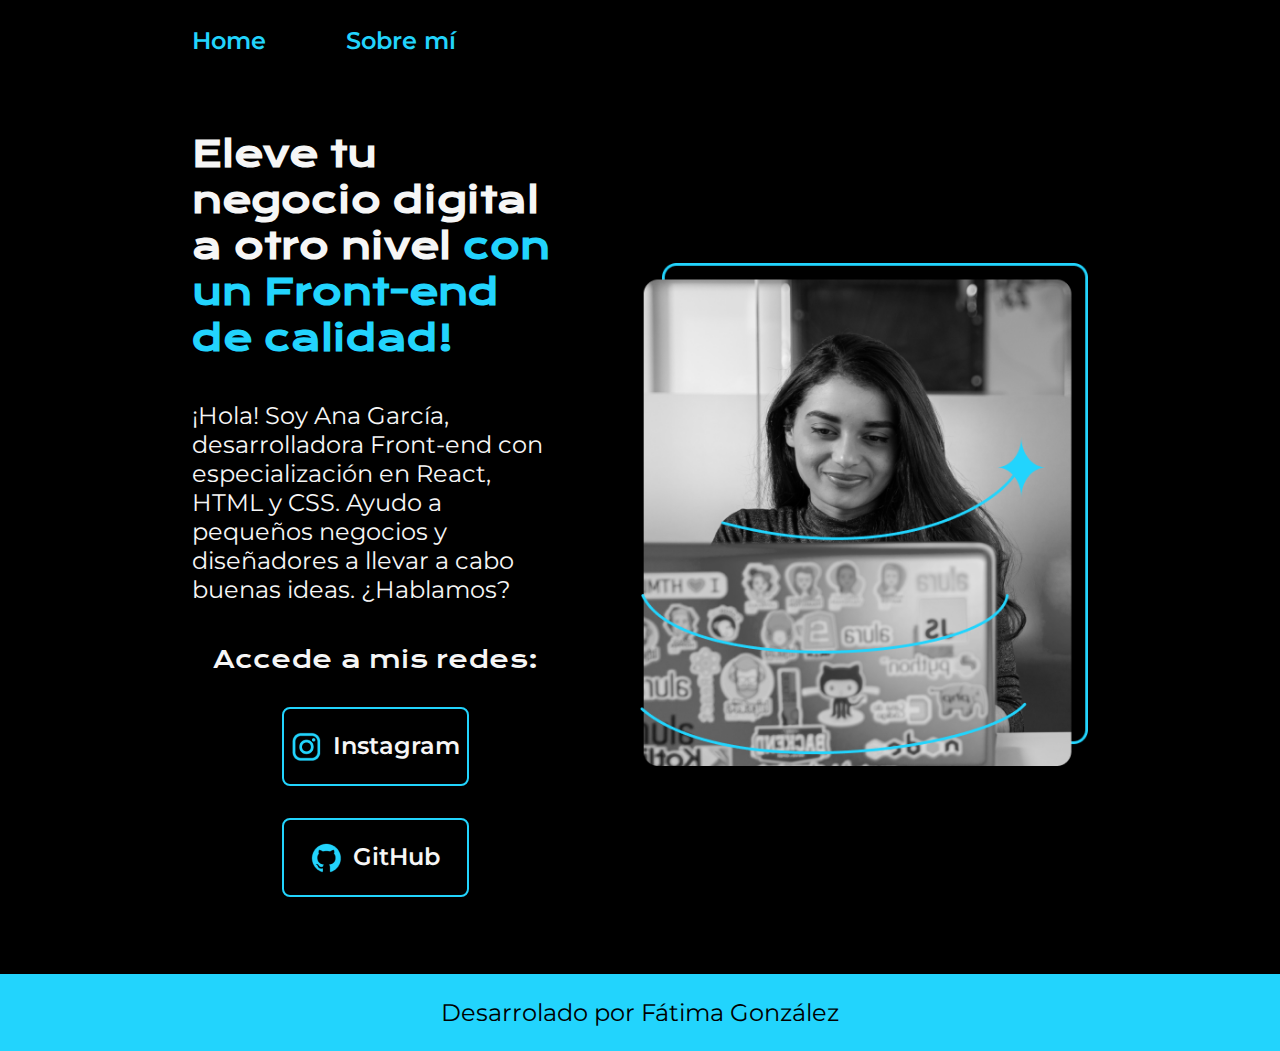
==== index.html @ a782a059 "reando el proyecto" ====
<!DOCTYPE html>
<html lang="es-mx">

<head>
    <meta charset="UTF-8">
    <meta http-equiv="X-UA-Compatible" content="IE=edge">
    <meta name="viewport" content="width=device-width, initial-scale=1.0">
    <title>Portafolio</title>
    <link rel="stylesheet" href="./styles/style.css">


</head>

<body>
    <header class="header">
        <nav class="header__menu">
            <a class="header__menu__link" href="index.html">Home</a>
            <a class="header__menu__link" href="about.html">Sobre mí</a>
        </nav>
    </header>
    <main class="presentacion">
        <section class="presentacion__contenido">
            <h1 class="presentacion__contenido__titulo">
                Eleve tu negocio digital a otro nivel
                <strong class="titulo-destaque">con un Front-end de calidad!
                </strong>
            </h1>
            <p class="presentacion__contenido__texto">¡Hola! Soy Ana García, desarrolladora Front-end con
                especialización en React, HTML y CSS. Ayudo a pequeños
                negocios y diseñadores a llevar a cabo buenas ideas.
                ¿Hablamos?

            </p>
            <div class="presentacion__enlaces">
                <h2 class="presentacion__enlaces__subtitulo">Accede a mis redes:</h2>
                <a class="presentacion__enlaces__link" href="https://instagram.com/">
                    <img src="./assets/instagram.png" alt="logo de instagram">
                    Instagram</a>
                <a class="presentacion__enlaces__link" href="https://github.com/">
                    <img src="./assets/github.png" alt="logo github">
                    GitHub</a>
            </div>

        </section>
        <img class="presentacion__imagen" src="./assets/Imagem.png" alt="Foto de Ana García desarrolando un proyecto">
    </main>
    <footer class="footer">
        <p>Desarrolado por Fátima González</p>
    </footer>
</body>

</html>
---- styles/style.css ----
@import url('https://fonts.googleapis.com/css2?family=Krona+One&family=Montserrat:wght@400;600&display=swap');

:root {
    --color-primario: #000000;
    --color-secundario: #f6f6f6;
    --color-terciario: #22D4FD;
    --color-hover: #272727;

    --fuente-montserrat: 'Montserrat', sans-serif;
    --fuente-krona: 'Krona One', sans-serif;
}



* {
    padding: 0;
    margin: 0;
}

body {
    box-sizing: border-box;
    background-color: var(--color-primario);
    color: var(--color-secundario);
}

.header {
    padding: 2% 0% 0% 15%;

}

.header__menu {
    display: flex;
    gap: 80px;


}

.header__menu__link {
    font-family: var(--fuente-montserrat);
    font-size: 1.5rem;
    font-weight: 600;
    color: var(--color-terciario);
    text-decoration: none;

}


.presentacion {
    padding: 6% 15%;
    display: flex;
    align-items: center;
    justify-content: space-between;
    gap: 82px;
}

.presentacion__contenido {
    width: 50%;
    display: flex;
    flex-direction: column;
    gap: 40px;
}

.presentacion__contenido__titulo {
    font-size: 2.25rem;
    font-family: var(--fuente-krona)
}

.titulo-destaque {
    color: var(--color-terciario);

}


.presentacion__contenido__texto {
    font-size: 1.5rem;
    font-family: var(--fuente-montserrat);
}

.presentacion__enlaces {
    display: flex;
    justify-content: space-between;
    flex-direction: column;
    justify-content: center;
    align-items: center;
    gap: 32px;

}

.presentacion__enlaces__subtitulo {
    font-family: var(--fuente-krona);
    font-size: 1.5rem;
    font-weight: 400;

}

.presentacion__enlaces__link {
    display: flex;
    justify-content: center;
    gap: 10px;
    border: 2px solid var(--color-terciario);
    width: 50%;
    text-align: center;
    border-radius: 8px;
    font-size: 1.5rem;
    font-weight: 600;
    padding: 21.5px 0;
    text-decoration: none;
    color: var(--color-secundario);
    font-family: var(--fuente-montserrat);

}

.presentacion__enlaces__link:hover {
    background-color: var(--color-hover);
}

.presentacion__imagen {
    width: 50%;
}

.footer {
    background-color: var(--color-terciario);
    padding: 24px;
    color: var(--color-primario);
    text-align: center;
    font-family: var(--fuente-montserrat);
    font-size: 1.5rem;
    font-weight: 400;

}

@media (max-width: 1200px) {
    .header{
      padding: 10%;  
    }
.header__menu{
    justify-content: center;
}
    
    .presentacion {
        flex-direction: column-reverse;
        padding: 5%;
    }

.presentacion__contenido{
    width: auto;
}

}
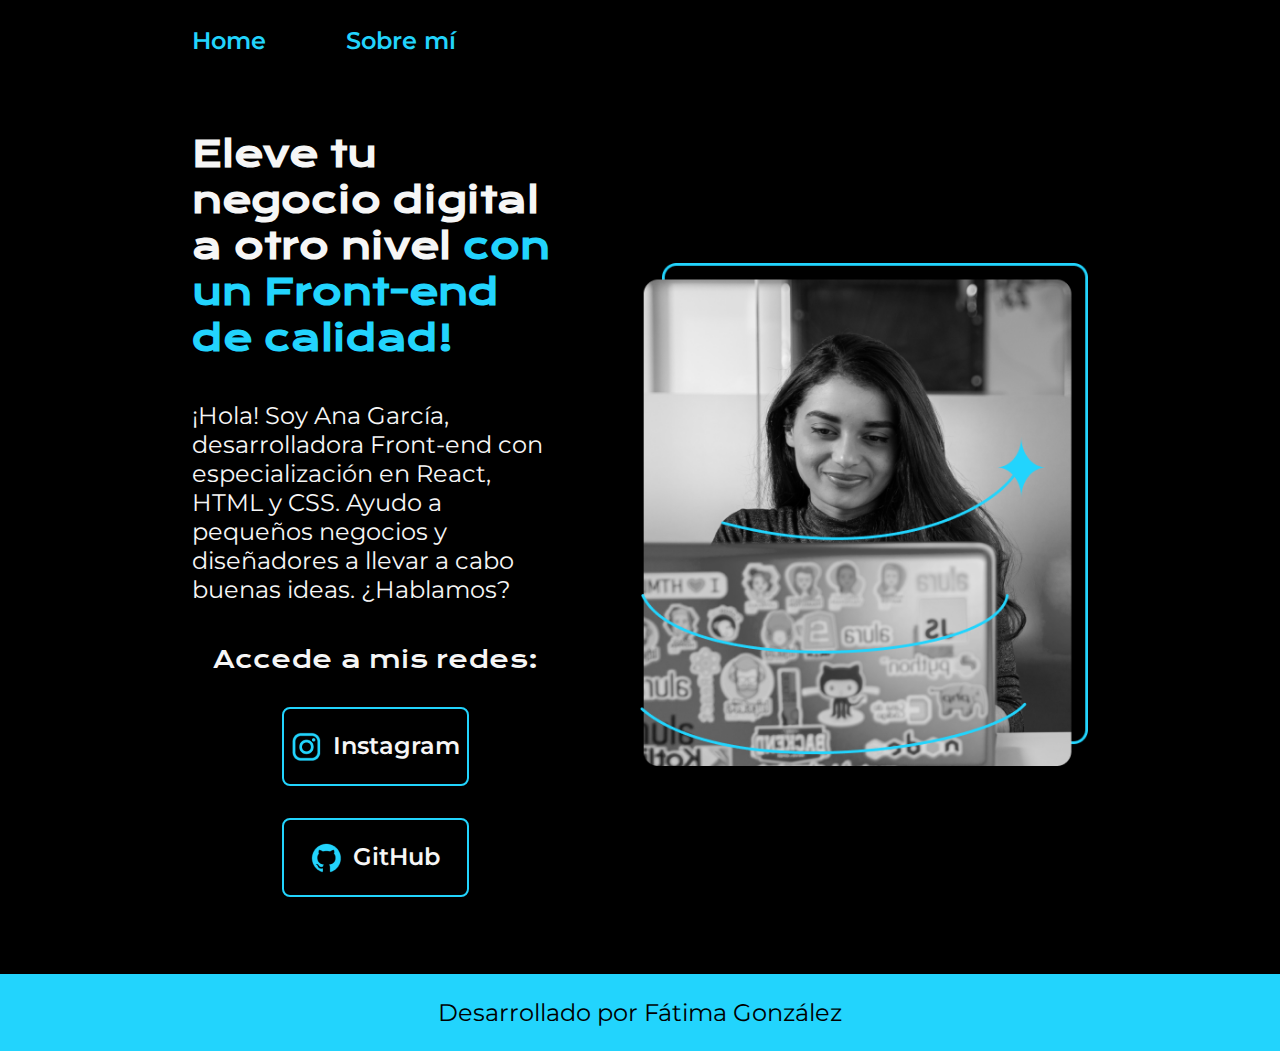
==== commit 877f2ab9: "Update index.html" ====
--- a/index.html
+++ b/index.html
@@ -45,8 +45,8 @@
         <img class="presentacion__imagen" src="./assets/Imagem.png" alt="Foto de Ana García desarrolando un proyecto">
     </main>
     <footer class="footer">
-        <p>Desarrolado por Fátima González</p>
+        <p>Desarrollado por Fátima González</p>
     </footer>
 </body>
 
-</html>+</html>
